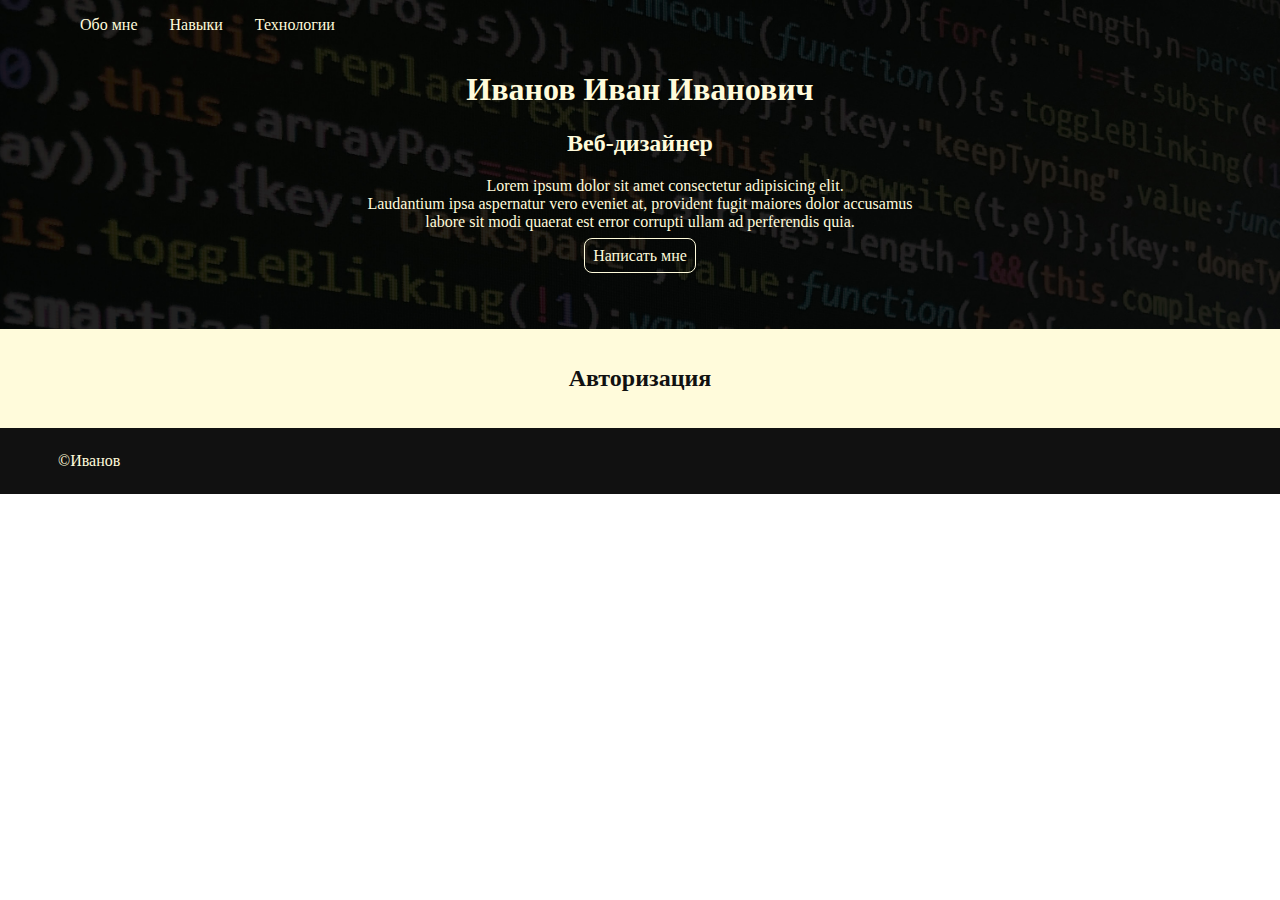
==== auth.html @ c7a9aa12 "добавил страницы для авторизации и контакта" ====
<!DOCTYPE html>
<html lang="ru">
    <head>
        <meta charset="UTF-8">
        <meta name="viewport" content="width=device-width, initial-scale=1.0">
        <title>Корольков ДБД-301гд</title>

        <link rel="stylesheet" href="styles.css">
    </head>
    <body>
        <header>
            <ul>
                <li><a href="#about">Обо мне</a></li>
                <li><a href="#skills">Навыки</a></li>
                <li><a href="#technology">Технологии</a></li>
            </ul>
            <div id = "contact">
                <h1>Иванов Иван Иванович</h1>
                <h2>Веб-дизайнер</h2>
                <p>Lorem ipsum dolor sit amet consectetur adipisicing elit. <br> Laudantium ipsa aspernatur vero eveniet at, provident fugit maiores dolor accusamus <br> labore sit modi quaerat est error corrupti ullam ad perferendis quia.</p>
                <a href="#" class="button">Написать мне</a>
            </div>
        </header>

        <main>
            <section id = "about" class = "filling">
                <h2><b>Авторизация</b></h2>
                <section id = "auth-form">
                    <form>
                        
                    </form>
                </section>    
            </section>
        </main>
        
        <footer>
            <p>&copy;Иванов</p>
        </footer>    
    </body>
</html>
---- styles.css ----
/* HEADER */
html, body { padding: 0; margin: 0; height: 100%}
header {
    background-image: url('images/background.jpg');
    background-size: 100%;
    color: rgb(255, 251, 219);
    padding-bottom: 64px;
}
header ul {
    list-style-type: none;
    margin: 0;
    margin-left: 64px;
    padding: 0;
    overflow: hidden;
}

header ul li {
    float: left;
  }
  
header ul li a {
    display: block;
    text-align: center;
    color: rgb(255, 251, 219);
    padding: 16px;
    text-decoration: none;
  }
  
header ul li a:hover {
    background-color: #111111;
}

/* FOOTER */

footer{
    color: rgb(255, 251, 219);
    background-color: #111111;
    padding: 8px;
}

main{
    background-color: rgb(255, 251, 219);
    color:#111111;
    padding-top:16px;
}

#about img{
    display:block;
    margin:auto;
}

#contact {
    text-align: center;
}

.button{
    border: 1px solid rgb(255, 251, 219);
    color: rgb(255, 251, 219);
    padding: 8px;
    text-decoration: none;
    border-radius: 8px;
}

.button_black{
    border: 1px solid #111111;
    color: #111111;
    padding: 8px;
    text-decoration: none;
    border-radius: 8px;
}

.filling{
    margin:0px;
    padding-bottom:16px;
}

/* Таблицы */
tbody{
    vertical-align: middle;
    border-color: inherit;
}

table{
    display: table;
    border-collapse: separate;
    box-sizing: border-box;
    text-indent: initial;
    border-spacing: 2px;
    border-color: gray;
    max-width: 70%;
    margin-bottom: 20px;
    border: 1px solid #dddddd;
    border-collapse: collapse;
    table-layout: fixed;
}
th{
    font-weight: bold;
    padding: 5px;
    background: #dbd3d3;
    border: 1px solid #dddddd;
    text-align: center;
}

td{
    border: 1px solid #dddddd;
    background:#ffffff;
    padding: 5px;
    text-align:center;
}

#margin-table{
  margin-left: 1rem; 
}

/*параграф и заголовок*/
p 
{
    text-indent: 50px;
}

h2{
    text-align:center;
}


/*Формы*/

.auth-form{
    display:grid;
    background:#665d5d;
    border-radius: 25px;
}

.contact-form{
    display:grid;
    background:#665d5d;
    border-radius: 25px;
}
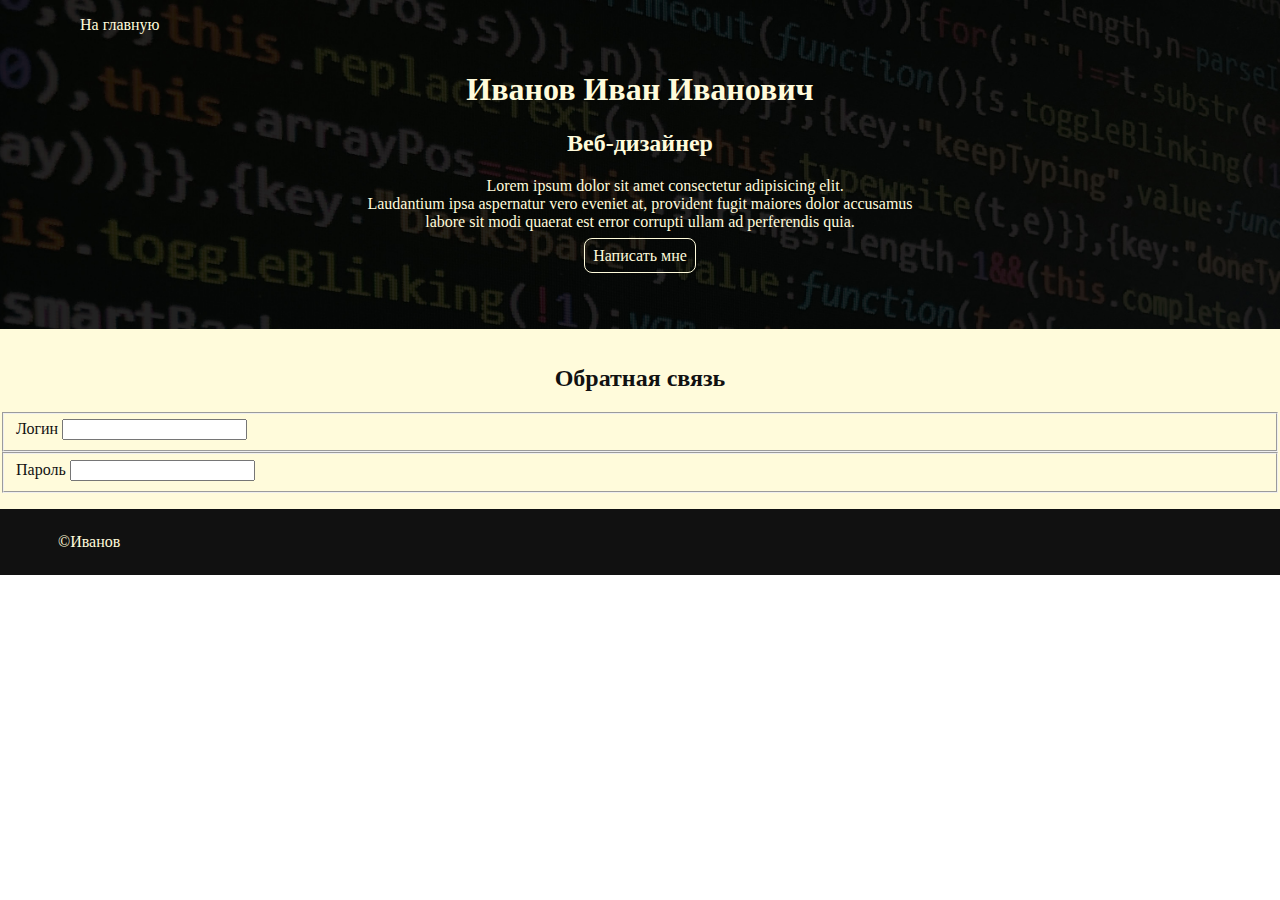
==== commit a9106d80: "залил на хостинг, поменял фото, фон" ====
--- a/auth.html
+++ b/auth.html
@@ -10,9 +10,7 @@
     <body>
         <header>
             <ul>
-                <li><a href="#about">Обо мне</a></li>
-                <li><a href="#skills">Навыки</a></li>
-                <li><a href="#technology">Технологии</a></li>
+                <li><a href="index.html">На главную</a></li>
             </ul>
             <div id = "contact">
                 <h1>Иванов Иван Иванович</h1>
@@ -24,12 +22,20 @@
 
         <main>
             <section id = "about" class = "filling">
-                <h2><b>Авторизация</b></h2>
-                <section id = "auth-form">
-                    <form>
-                        
-                    </form>
-                </section>    
+                <h2><b>Обратная связь</b></h2>
+                <form>
+                    <div id = "form-field">
+                        <fieldset>
+                            <label>Логин</label>
+                            <input type = "input"></input>
+
+                        </fieldset>
+                        <fieldset>
+                            <label>Пароль</label>
+                            <input type ="input"></input>
+                        </fieldset>
+                    </div>
+                </form>
             </section>
         </main>
         
--- a/styles.css
+++ b/styles.css
@@ -135,4 +135,9 @@
     display:grid;
     background:#665d5d;
     border-radius: 25px;
+    
+}
+
+#auth-li{
+    align-self: right;
 }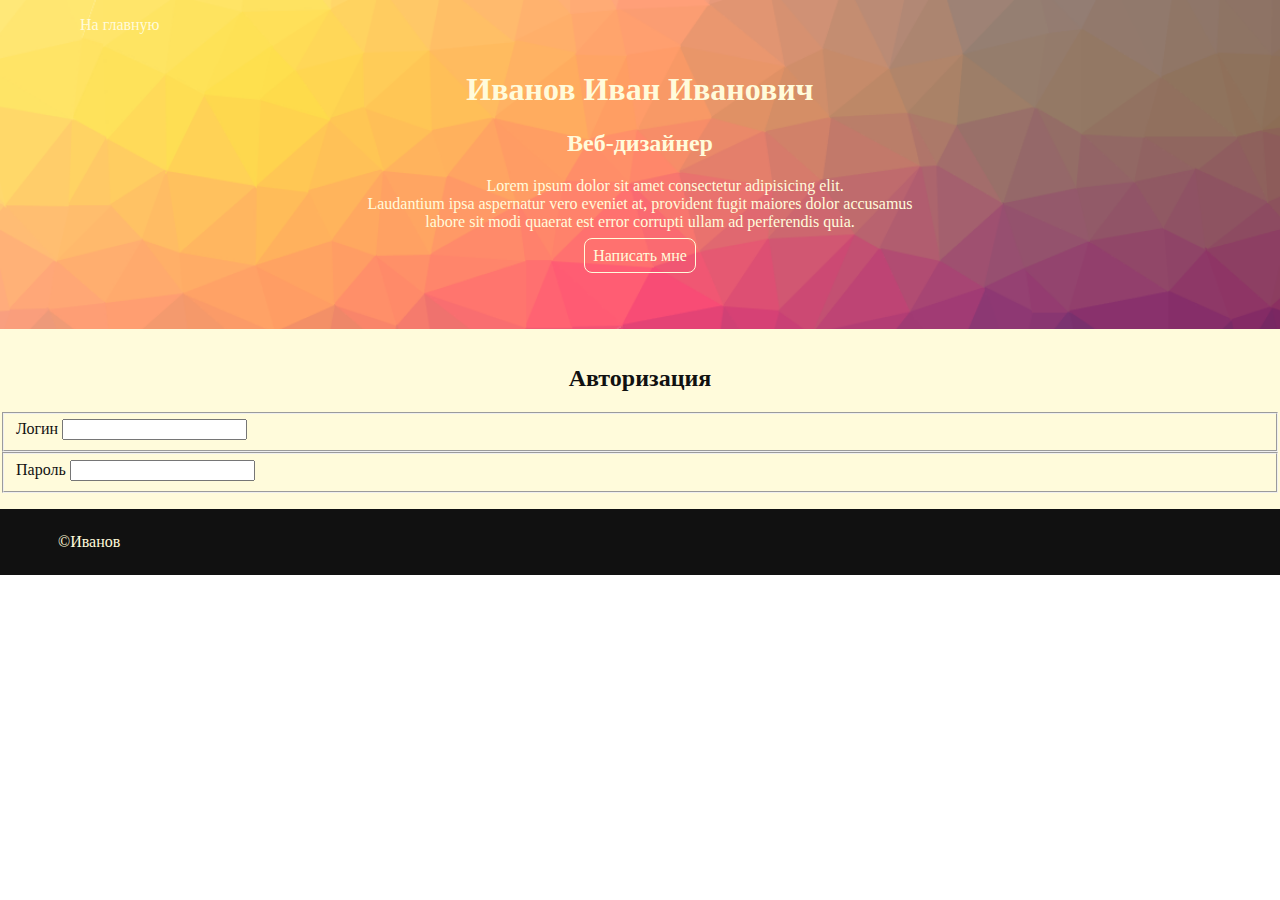
==== commit d848fb21: "авторизация" ====
--- a/auth.html
+++ b/auth.html
@@ -22,7 +22,7 @@
 
         <main>
             <section id = "about" class = "filling">
-                <h2><b>Обратная связь</b></h2>
+                <h2><b>Авторизация</b></h2>
                 <form>
                     <div id = "form-field">
                         <fieldset>
--- a/styles.css
+++ b/styles.css
@@ -1,7 +1,7 @@
 /* HEADER */
 html, body { padding: 0; margin: 0; height: 100%}
 header {
-    background-image: url('images/background.jpg');
+    background-image: url('images/background.png');
     background-size: 100%;
     color: rgb(255, 251, 219);
     padding-bottom: 64px;
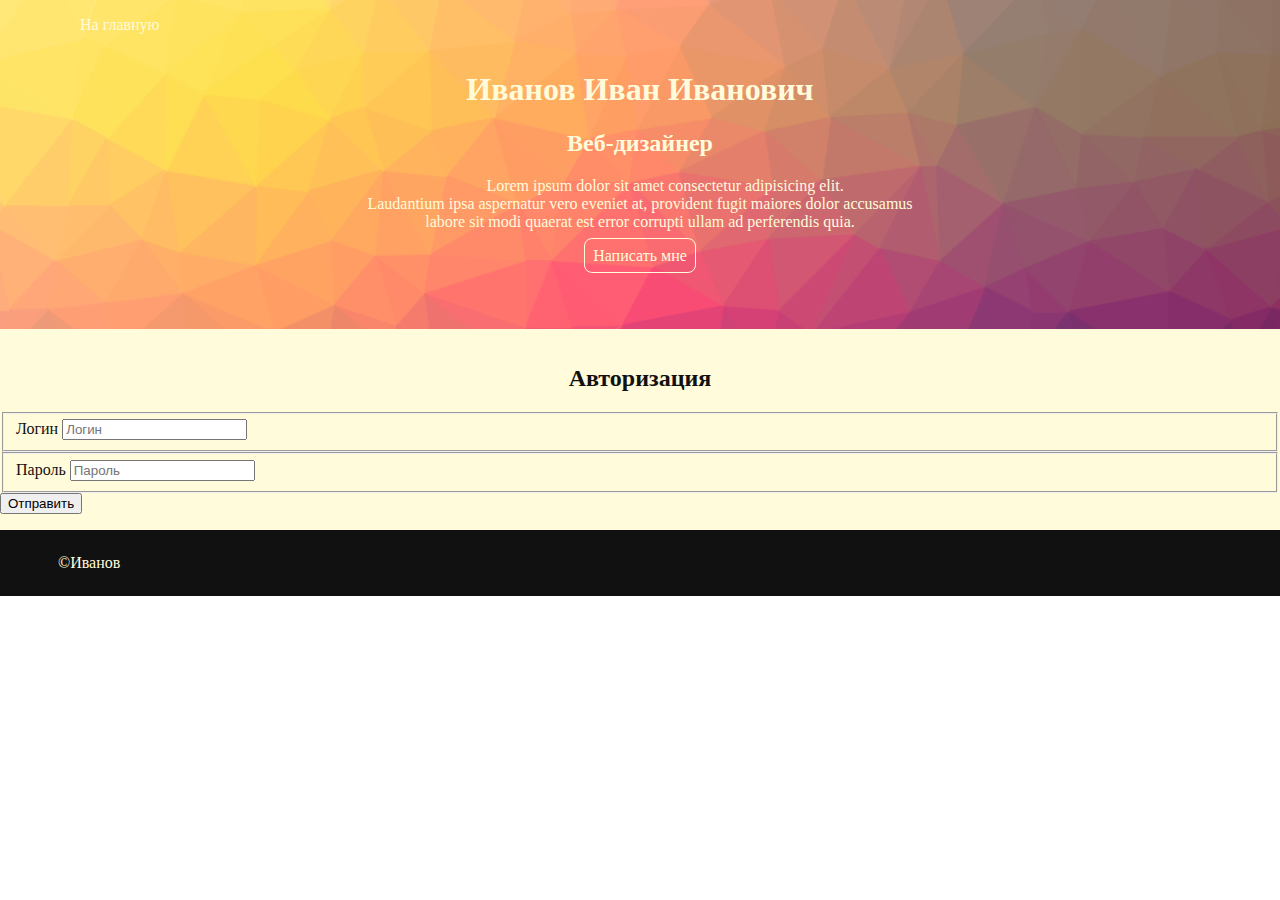
==== commit faa91722: "поменял форму" ====
--- a/auth.html
+++ b/auth.html
@@ -23,17 +23,18 @@
         <main>
             <section id = "about" class = "filling">
                 <h2><b>Авторизация</b></h2>
-                <form>
+                <form action="//httpbin.org/post" method="post">
                     <div id = "form-field">
                         <fieldset>
                             <label>Логин</label>
-                            <input type = "input"></input>
+                            <input type = "text" name = "text-field" placeholder = "Логин"></input>
+                        </fieldset>
 
-                        </fieldset>
                         <fieldset>
                             <label>Пароль</label>
-                            <input type ="input"></input>
+                            <input type ="password" name = "password-field" placeholder = "Пароль"></input>
                         </fieldset>
+                        <input type="submit" value="Отправить">
                     </div>
                 </form>
             </section>
